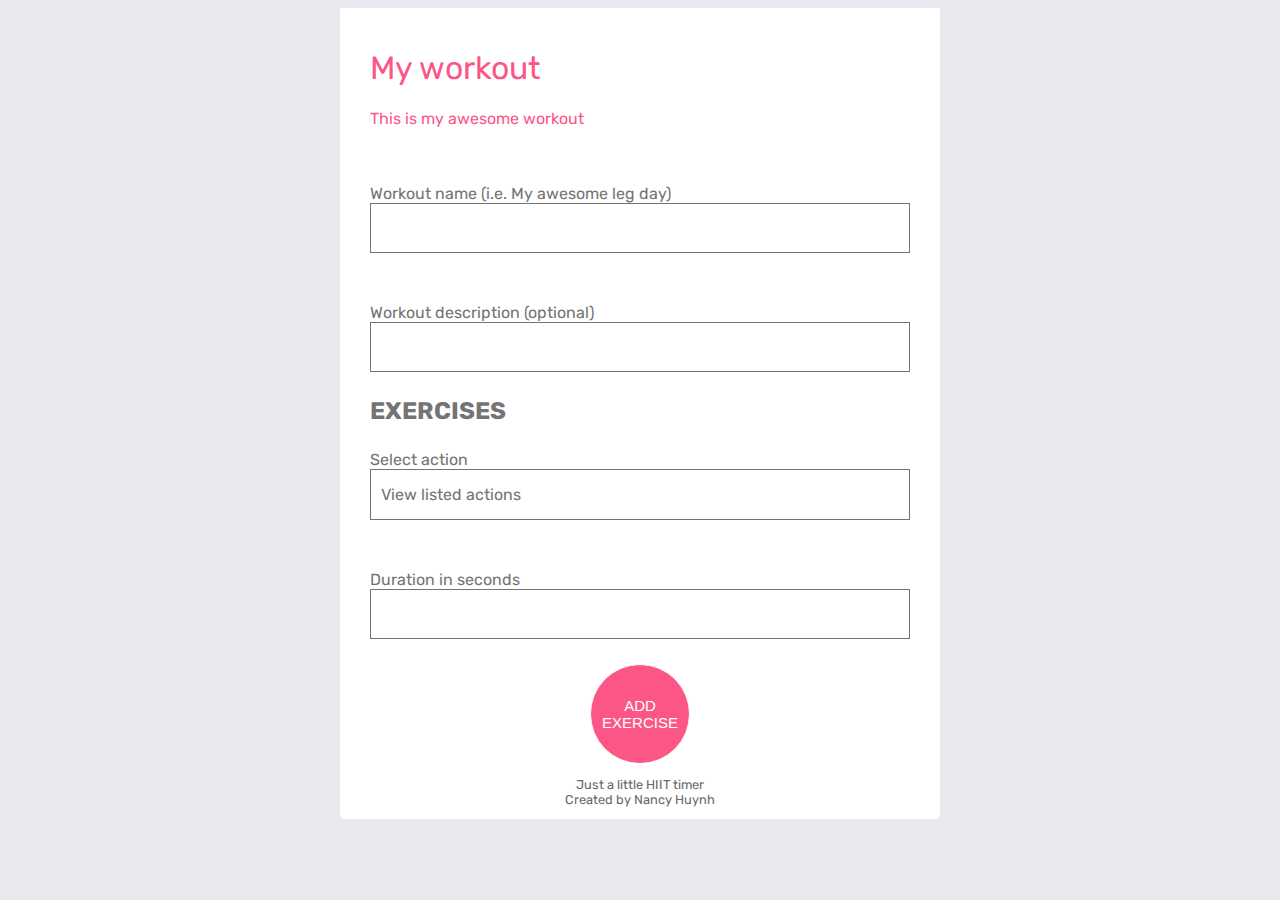
==== create.html @ faa1c872 "added interactions to custom workout form" ====
<!DOCTYPE html>
<html lang="en">
<head>
  <meta charset="UTF-8">
  <title>Create Workout</title>
  <link href="https://fonts.googleapis.com/css?family=Rubik:300,400&display=swap" rel="stylesheet">
  <link href="https://fonts.googleapis.com/css?family=Archivo+Narrow&display=swap" rel="stylesheet">
  <link href="https://fonts.googleapis.com/css?family=Telex&display=swap" rel="stylesheet">
  <link rel="stylesheet" href="style.css">
</head>
<body>
  <div class="wrapper">
    <div class="title">
      <h1>My workout</h1>
      <P>This is my awesome workout</P>
    </div>
    <div class="custom-workout-form">
      <div class="input-wrapper">
        <label for="workout-name">Workout name (i.e. My awesome leg day)</label>
        <input class="form-element" id="workout-name" />
      </div>
      <div class="input-wrapper">
        <label for="workout-description">Workout description (optional)</label>
        <input class="form-element" id="workout-description" />
      </div>
      <h2>Exercises</h2>
      <div class="dropdown">
        <span>Select action</span>
        <span class="dropdown-button form-element" tabindex="0">View listed actions</span>
        <!-- TO DO: add triangle icon to show dropdown -->
        <div class="dropdown-content">
          <input class="dropdown-search form-element" placeholder="Search..."/>
          <ul>
            <li class="dropdown-option" data-exercise="other">Add your own exercise</li>
            <li class="dropdown-option" data-exercise="0">Rest</li>
            <li class="dropdown-option" data-exercise="1">Bicep Curls</li>
            <li class="dropdown-option" data-exercise="2">Push-ups</li>
            <li class="dropdown-option" data-exercise="3">Lateral Shoulder Raises</li>
            <li class="dropdown-option" data-exercise="4">Dumbbell Rows, Left Arm</li>
            <li class="dropdown-option" data-exercise="5">Dumbbell Rows, Right Arm</li>
          </ul>
        </div>
      </div>
      <div class="input-wrapper">
        <label for="workout-duration">Duration in seconds</label>
        <input class="form-element" id="workout-duration" />
      </div>
      <button class="button add-exercise">add exercise</button>
    </div>
    <footer>
      <span>Just a little HIIT timer</span>
      <span>Created by Nancy Huynh</span>
    </footer>
  </div>
  
  <script>
    const dropdown = document.querySelector('.dropdown');
    const dropdownContent = document.querySelector('.dropdown-content');
    const dropdownButton = document.querySelector('.dropdown-button');
    
    const createOtherInput = () => {
      const input = document.createElement('input');
      const div = document.createElement('div');
      const label = document.createElement('label');
      div.classList.add('input-wrapper');
      div.setAttribute('id', 'other-exercise-wrapper');
      input.classList.add('form-element');
      input.setAttribute('id', 'other-exercise');
      label.setAttribute('for', 'other-exercise');
      label.textContent = "Exercise name";
      div.appendChild(label);
      div.appendChild(input);
      return div;
    }
        
    const handleDropdownButton = (e) => {
      if(!e.target.matches('.dropdown-button')) return;
      dropdown.classList.add('selected');
      dropdownContent.classList.toggle('show');
    }
    
    const handleOptions = (e) => {
      if(!e.target.matches('.dropdown-option')) return;
      const selected = e.target;
      dropdownButton.textContent = selected.textContent;
      
      let otherWrapper = document.querySelector('#other-exercise-wrapper');
      if(selected.dataset.exercise === "other") {
        if(!otherWrapper) {
          otherWrapper = createOtherInput();
          dropdown.after(otherWrapper);
        }
      otherWrapper.querySelector('input').focus();
      } 
      else {
        if(otherWrapper) {
          otherWrapper.parentNode.removeChild(otherWrapper);
        }
      }
      dropdownContent.classList.remove('show');
    }
    
    document.addEventListener('focusin', (e) => {
      if(e.target.matches('.dropdown-search')) return;
      dropdown.classList.remove('selected');
    });
    
    document.addEventListener('click', (e) => {
      if(e.target.matches('.dropdown-button')){
        handleDropdownButton(e);
        return;
      }
      
      if(e.target.matches('.dropdown-option')){
        handleOptions(e);
        return;
      }
      
      if(e.target.matches('.dropdown-search')) return;
      
      dropdownContent.classList.remove('show');
      dropdown.classList.remove('selected');
    });
  </script>
  
</body>
</html>
---- style.css ----
* {
  box-sizing: border-box;
}

body{
  font-family: 'Rubik', sans-serif;
  background-color: #EAE8EE;
  font-size: 16px;
}

.wrapper {
  background-color: white;
  border-radius: 5px;
  margin: auto;
  max-width: 600px;
  display: flex;
  flex-direction: column;
  justify-content: flex-start;
  align-items: stretch;
}

.error {
  display: none;
}

.error.active {
  display: block;
}

.title {
  padding: 20px 5% 15px 5%;
  color: #fb5686;
  background-color: white;
}

.title > * {
  font-weight: 400;
}

.title > button {
  display: block;
  margin: 0 auto;
}

.exercises {
  background-color: #f8f8f8;
  width: 100%;
  display: flex;
  flex-direction: column;
  align-items: center;
}

.action:first-child {
  margin-top: 40px;
}

.action {
  display: flex;
  flex-wrap: wrap;
  align-items: flex-start;
  background-color: white;
  border-radius: 5px;
  margin-bottom: 40px;
  width: 90%;
  padding: 20px;
}

.action h2 {
  font-family: 'Archivo Narrow', sans-serif;
  font-size: 20px;
  color: #747474;
  width: 100%;
}
.action span {
  font-family: 'Telex', sans-serif;
  text-transform: uppercase;
  color: #cecece;
  font-size: 14px;
  width: 100%;
}

.action.rest {
  padding: 5px 20px;
}

.action.rest h2 {
  color: #BBBBB6;
}

.start-button, .view-details-button {
  display: flex;
  flex-direction: row-reverse;
  width: 100%;
  background: transparent;
}

.view-details-button {
  height: 24px;
  background-image: url('data:image/svg+xml;utf8,<svg xmlns="http://www.w3.org/2000/svg" viewBox="0 0 24 24" fill="%23c5c5c5"><path d="M7.41 8.59L12 13.17l4.59-4.58L18 10l-6 6-6-6 1.41-1.41z"/><path fill="none" d="M0 0h24v24H0V0z"/></svg>');
  background-repeat: no-repeat;
  background-position: right;
  transform: rotateX(0deg);
  cursor: pointer;
}

.view-details-button.active {
  transform: rotateX(180deg);
}

.instruction {
/*  display: none;*/
  color: #747474;
}

.instruction.active {
  display: block;
}

.instruction img {
  width: 100%;
}

.start-button button{
  background-color: #fb5686;
  padding: 5px;
  font-size: 14px;
  color: white;
  text-transform: uppercase;
  border-radius: 5px;
  border: none;
  cursor: pointer;
}

#timer {
  visibility: hidden;
  position: fixed;
  max-width: 100%;
  width: 100%;
  height: 100vh;
  max-height: 100vh;
  margin: 0;
  top:0;
  left: 0;
  border-radius: 0;
  align-items: center;
  font-family: 'Rubik', sans-serif;
}

#timer .timerAction{
  flex: 1;
  color: #fb5686;
  font-size: 49px;
  font-weight: 600;
}

#timer .timerSeconds{
  flex: 1;
  color: black;
  font-size: 84px;
}

#timer .timerNextAction {
  flex: 1;
  color: #747474;
  font-size: 35px;
  font-weight: 300;
  text-transform: capitalize;
}

#pause {
  width: 290px;
  height: 290px;
  font-size: 3.25em;
}

.workout-ended #pause, 
.workout-ended #prev, 
.workout-ended #next {
  visibility: hidden;
}

.button {
  background-color: #fb5686;
  font-size: 1.25em;
  font-family: sans-serif;
  text-transform: uppercase;
  color: white;
  width: 100px;
  height: 100px;
  border-radius: 50%;
  border: solid 1px white;
  cursor: pointer;
  outline: none;
}

.button:hover {
  box-shadow: 0 4px 8px 0 rgba(0, 0, 0, 0.2), 0 6px 20px 0 rgba(0, 0, 0, 0.19);
  border: 0;
}

.button-wrap {
  flex: 2;
  display: flex; 
  flex-direction: row; 
  align-items: center; 
  justify-content: space-between; 
  min-width: 600px;
}

.control-button {
  background-repeat: no-repeat;
  background-color: white;
  border: none;
  cursor: pointer;
  width: 100px;
  height: 100px;
}

.close-button-wrap {
  width: 600px; 
  padding-top: 20px; 
  display:flex; 
  flex-direction: row; 
  justify-content:space-between;
}

.control-button:focus {
  outline-color: pink;
}

#prev {
  background-image: url('data:image/svg+xml;utf8,<svg xmlns="http://www.w3.org/2000/svg" viewBox="0 0 24 24" fill="%23c5c5c5"><path d="M15.41 7.41L14 6l-6 6 6 6 1.41-1.41L10.83 12z"/><path d="M0 0h24v24H0z" fill="none"/></svg>');
}

#next {
  background-image: url('data:image/svg+xml;utf8,<svg xmlns="http://www.w3.org/2000/svg" viewBox="0 0 24 24" fill="%23c5c5c5"><path d="M10 6L8.59 7.41 13.17 12l-4.58 4.59L10 18l6-6z"/><path d="M0 0h24v24H0z" fill="none"/></svg>');
}

#end {
  background-image: url('data:image/svg+xml;utf8,<svg xmlns="http://www.w3.org/2000/svg" viewBox="0 0 24 24" fill="%23c5c5c5"><path d="M19 6.41L17.59 5 12 10.59 6.41 5 5 6.41 10.59 12 5 17.59 6.41 19 12 13.41 17.59 19 19 17.59 13.41 12z" transform="scale(0.8) translate(3, 3)"/><circle cx="12" cy="12" r="10" stroke="%23c5c5c5" stroke-width="2" fill="none" /><path d="M0 0h24v24H0z" fill="none"/></svg>');
  width: 50px;
  height: 50px;
}

#restart {
  background-image: url('data:image/svg+xml;utf8,<svg xmlns="http://www.w3.org/2000/svg" viewBox="0 0 24 24" fill="%23c5c5c5"><path d="M14 12c0-1.1-.9-2-2-2s-2 .9-2 2 .9 2 2 2 2-.9 2-2zm-2-9c-4.97 0-9 4.03-9 9H0l4 4 4-4H5c0-3.87 3.13-7 7-7s7 3.13 7 7-3.13 7-7 7c-1.51 0-2.91-.49-4.06-1.3l-1.42 1.44C8.04 20.3 9.94 21 12 21c4.97 0 9-4.03 9-9s-4.03-9-9-9z"/></svg>');
  width: 50px;
  height: 50px;
}

footer {
  font-size: 0.8em;
  color: dimgray;
  margin: 1em 0;
  display: flex;
  flex-direction: column;
  align-items: center;
}

details {
  width: 100%;
}

details summary {
  list-style-type: none;
  display: flex;
  justify-content: flex-end;
  cursor: pointer;
  outline-color: pink;
}

details summary::-webkit-details-marker {
  display: none;
}

details summary button {
  background-color: transparent;
  border: none;
  cursor: pointer;
}

details summary svg {
  fill: #c5c5c5;
  transform: rotate(90deg);
}

details[open] summary svg{
  transform: rotate(-90deg);
}

/*
details summary::before {
  content: "⌄";
  position: absolute;
  top: -5px;
  right: 0;
}

details[open] summary::before {
  content: "–";
}*/

/**** Custom Workout Forms *****/

.form-element {
  padding: 15px 10px;
  border: solid 1px #747474;
  font-size: 16px;
}

.form-element:focus {
  border: solid 1px #fb5686;
  outline: none;
}

.custom-workout-form {
  color: #747474;
  width: 100%;
  display: flex;
  flex-direction: column;
  align-items: center;
}

.custom-workout-form > div {
  padding: 25px 0;
}

.custom-workout-form h2 {
  width: 90%;
  text-transform: uppercase;
  padding: 0;
  margin: 0;
}

.dropdown {
  width: 90%;
}

.dropdown.selected > * {
  border: solid 1px #fb5686;
}

.dropdown > * {
  border: solid 1px #747474;
}

.dropdown span:first-of-type {
  border: none;
}

.dropdown .dropdown-button {
  display: block;
/*  border-bottom: transparent;*/
}

.dropdown .dropdown-search {
  width: 100%;
  font-size: 16px;
  border: transparent;
  border-bottom: inherit;
}

.dropdown .dropdown-content {
  width: 100%;
  margin-top: 5px;
  display: none;
}

.dropdown .dropdown-content.show {
  display: block;
}

.dropdown-content ul {
  list-style-type: none;
  padding-left: 0px;
  margin: 0;
  height: 150px;
  overflow-y: auto;
}

.dropdown-content li {
  display: block;
  padding: 5px 10px;
  cursor: pointer;
}

.dropdown-content li:hover {
  background-color: lightpink;
}

.input-wrapper {
  width: 90%;
}

.input-wrapper > *{
  width: 100%;
}

.input-wrapper label{
  display: block;
}

button.add-exercise {
  font-size: 15px;
}
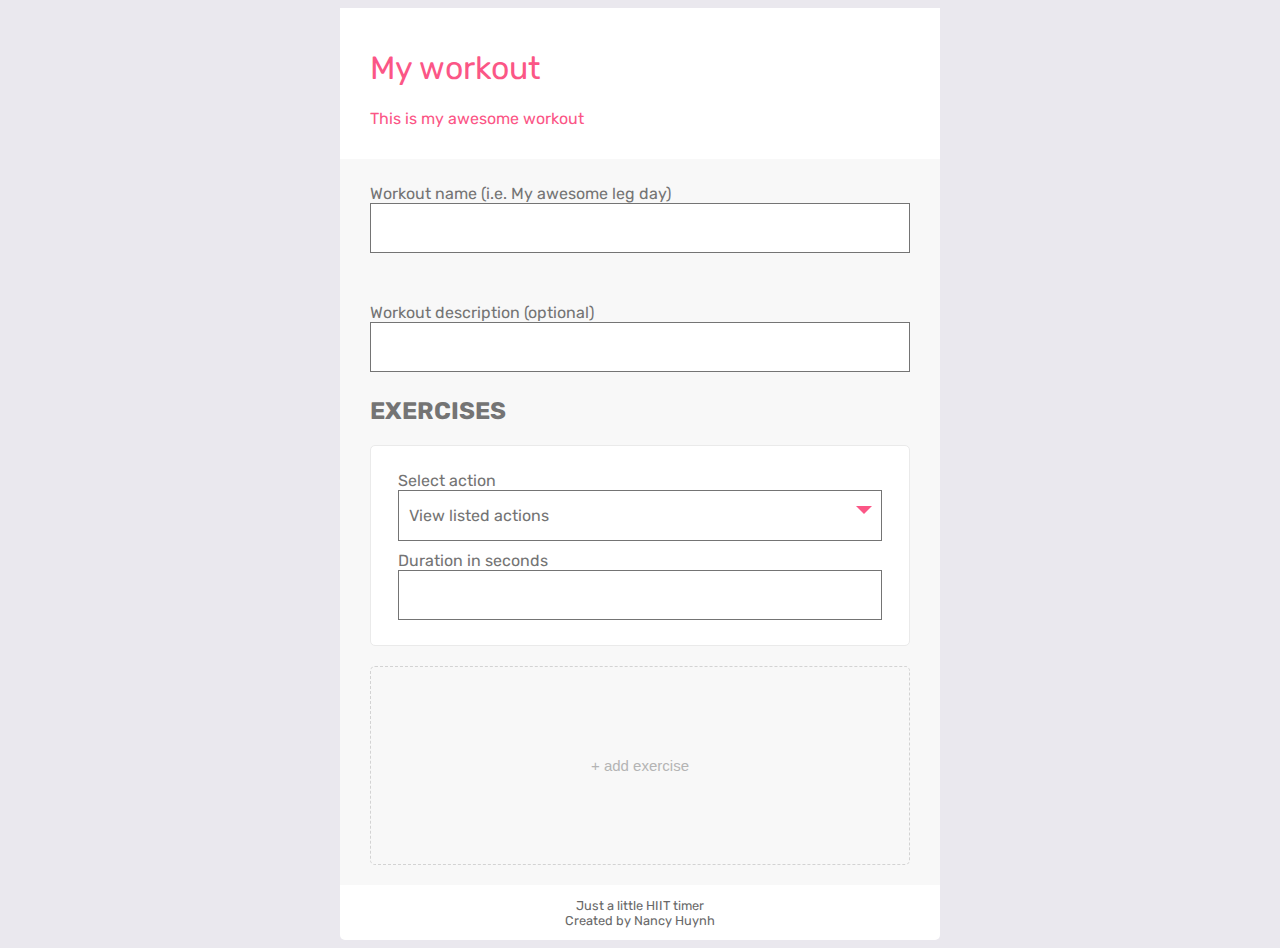
==== commit 89656138: "updated custom dropdowns in custom workout form" ====
--- a/create.html
+++ b/create.html
@@ -23,29 +23,29 @@
         <label for="workout-description">Workout description (optional)</label>
         <input class="form-element" id="workout-description" />
       </div>
-      <h2>Exercises</h2>
-      <div class="dropdown">
-        <span>Select action</span>
-        <span class="dropdown-button form-element" tabindex="0">View listed actions</span>
-        <!-- TO DO: add triangle icon to show dropdown -->
-        <div class="dropdown-content">
-          <input class="dropdown-search form-element" placeholder="Search..."/>
-          <ul>
-            <li class="dropdown-option" data-exercise="other">Add your own exercise</li>
-            <li class="dropdown-option" data-exercise="0">Rest</li>
-            <li class="dropdown-option" data-exercise="1">Bicep Curls</li>
-            <li class="dropdown-option" data-exercise="2">Push-ups</li>
-            <li class="dropdown-option" data-exercise="3">Lateral Shoulder Raises</li>
-            <li class="dropdown-option" data-exercise="4">Dumbbell Rows, Left Arm</li>
-            <li class="dropdown-option" data-exercise="5">Dumbbell Rows, Right Arm</li>
-          </ul>
+      <h2>Exercises</h2>      
+      <template id="dropdown-template">
+        <div class="exercise-inputs-wrapper">
+          <div class="dropdown">
+            <span>Select action</span>
+            <span class="dropdown-button form-element" tabindex="0">View listed actions</span>
+            <div class="dropdown-content">
+              <input class="dropdown-search form-element" placeholder="Search..."/>
+              <ul>
+                <li class="dropdown-option selected" data-exercise="other">Add your own exercise</li>
+                <li class="dropdown-option" data-exercise="0">Rest</li>
+              </ul>
+            </div>
+          </div>
+          <div class="input-wrapper workout-duration">
+            <label for="workout-duration">Duration in seconds</label>
+            <input class="form-element" id="workout-duration" />
+          </div>
         </div>
-      </div>
-      <div class="input-wrapper">
-        <label for="workout-duration">Duration in seconds</label>
-        <input class="form-element" id="workout-duration" />
-      </div>
-      <button class="button add-exercise">add exercise</button>
+      </template>
+      
+      
+      <button class="add-exercise">+ add exercise</button>
     </div>
     <footer>
       <span>Just a little HIIT timer</span>
@@ -53,56 +53,211 @@
     </footer>
   </div>
   
-  <script>
-    const dropdown = document.querySelector('.dropdown');
-    const dropdownContent = document.querySelector('.dropdown-content');
-    const dropdownButton = document.querySelector('.dropdown-button');
+  <script>    
+    let exercises = [];
+    const workoutForm = document.querySelector('.custom-workout-form')
+    
+    /**** UTILITY FUNCTIONS ****/
+    const getParentNode = (node, className) => {
+      let parent = node.parentNode;
+      if(parent.matches(`.${className}`)) {
+        return parent;
+      }
+      else if(parent.matches('body')) {
+        return false;
+      }
+      else {
+        return getParentNode(parent, className);
+      }
+    }
+    
+    const removeAllChildren = (node) => {
+      while(node.firstChild) {
+        node.removeChild(node.firstChild);
+      }
+    }
+    
+    const getNextSibling = (node, selector) => {
+      let sibling = node.nextElementSibling;
+      if (!selector) return sibling;
+      while (sibling) {
+        if (sibling.matches(selector)) return sibling;
+        sibling = sibling.nextElementSibling
+	     }
+    };
+    
+    const getListedExercises = async () => {
+      let feed = await fetch('feeds/exercises.json');
+//      console.log(feed.json());
+      return feed.json();
+    }
+    
+    /**** USER-RELATED FUNCTIONS ****/
+    const searchExercises = (query) => {
+      try {
+        const regex = new RegExp(query, 'gi');
+        return exercises.filter(exercise => exercise.match(regex));
+      }
+      catch(err) {
+        console.error(err);
+        return [];
+      }
+    }
+    
+    const saveWorkout = () => {
+      // save all exercises on the page
+      const exerciseDropdowns = document.querySelectorAll('.exercise-inputs-wrapper');
+      exerciseDropdowns.forEach(exerciseWrapper => {
+        let dropdown = exerciseWrapper.querySelector('.dropdown-button');
+        let exercise = dropdown.textContent === 'Add your own exercise' ? 
+                        dropdown.closest('.dropdown')
+                          .querySelector('.other-exercise-wrapper input')
+                          .value : 
+                        dropdown.textContent;
+        let duration = exerciseWrapper.querySelector('#workout-duration').value;
+        let id = dropdown.dataset.exercise;
+        
+        console.log({exercise, duration, id});
+      })
+      
+      // save to local storage
+    }
+    
+    /**** DOM MODIFICATION FUNCTIONS ****/
+    
+    const replicateDropdown = () => document.querySelector('#dropdown-template').content.cloneNode(true);
+    
+    const addDropdown = () => {
+      let addExerciseButton = document.querySelector('.add-exercise');
+      addExerciseButton.parentNode.insertBefore(replicateDropdown(), addExerciseButton);
+    }
+    
+    const fillDropdown = (exercisesList) => {
+//      const template = replicateDropdown();
+      const template = document.querySelector('#dropdown-template');
+      const list = template.content.querySelector('ul');
+      
+      const fragment = Object.entries(exercisesList)
+                          .reduce((fragment, [id, exercise]) => {
+                            let li = document.createElement('li');
+                            li.textContent = exercise.action;
+                            li.classList.add('dropdown-option');
+                            li.dataset.exercise = id;
+                            fragment.appendChild(li);
+                            return fragment;
+                          }, document.createDocumentFragment());      
+      
+      list.appendChild(fragment);
+    }
     
     const createOtherInput = () => {
       const input = document.createElement('input');
       const div = document.createElement('div');
       const label = document.createElement('label');
-      div.classList.add('input-wrapper');
-      div.setAttribute('id', 'other-exercise-wrapper');
+      div.classList.add('input-wrapper', 'other-exercise-wrapper');
       input.classList.add('form-element');
-      input.setAttribute('id', 'other-exercise');
-      label.setAttribute('for', 'other-exercise');
       label.textContent = "Exercise name";
       div.appendChild(label);
       div.appendChild(input);
       return div;
     }
-        
+    
+    const displayOptions = (optionsArray) => {      
+      return optionsArray.reduce((fragment, option, index) => {
+        let li = document.createElement('li');
+        li.classList.add('dropdown-option');
+        if(index === 0) li.classList.add('selected');
+        li.dataset.exercise = option === "Add your own exercise" ? "other" : 1; 
+        // TO DO: pull in exercise id from feed
+        li.textContent = option;
+        fragment.appendChild(li);
+        return fragment;
+      }, document.createDocumentFragment());
+    }
+
+    /**** EVENT HANDLER FUNCTIONS ****/    
+    
     const handleDropdownButton = (e) => {
       if(!e.target.matches('.dropdown-button')) return;
-      dropdown.classList.add('selected');
-      dropdownContent.classList.toggle('show');
+      const currentDropdown = getParentNode(e.target, 'dropdown');
+      currentDropdown.querySelector('.dropdown-content').classList.toggle('show');
+      currentDropdown.querySelector('.dropdown-search').focus();
+      currentDropdown.scrollIntoView({block: "start", inline: "nearest", behavior: 'smooth'});
+      
     }
     
     const handleOptions = (e) => {
       if(!e.target.matches('.dropdown-option')) return;
       const selected = e.target;
-      dropdownButton.textContent = selected.textContent;
-      
-      let otherWrapper = document.querySelector('#other-exercise-wrapper');
+      let currentDropdown = getParentNode(selected, 'dropdown');
+      let currentDropdownButton = currentDropdown.querySelector('.dropdown-button');
+      currentDropdownButton.textContent = selected.textContent;
+      currentDropdownButton.dataset.exercise = selected.dataset.exercise;
+      
+      let other = currentDropdown.querySelector('.other-exercise-wrapper');
       if(selected.dataset.exercise === "other") {
-        if(!otherWrapper) {
-          otherWrapper = createOtherInput();
-          dropdown.after(otherWrapper);
+        if(!other) {
+          other = createOtherInput()
+          currentDropdown.appendChild(other);
         }
-      otherWrapper.querySelector('input').focus();
-      } 
+        other.querySelector('input').focus();
+      }
       else {
-        if(otherWrapper) {
-          otherWrapper.parentNode.removeChild(otherWrapper);
+        if(other) other.parentNode.removeChild(other);
+        currentDropdown.querySelector('.dropdown-button').focus();
+      }
+      currentDropdown.querySelector('.dropdown-content').classList.remove('show');
+    }
+    
+    const handleAddExerciseButton = (e) => {
+      if(!e.target.matches('.add-exercise')) return;
+      addDropdown();
+    }
+    
+    const handleArrowKeys = (e) => {
+      if(!e.target.matches('.dropdown-search')) return;
+
+      if([40, 38].includes(e.keyCode)) { 
+        e.preventDefault();
+        let currentDropdown = getParentNode(e.target, 'dropdown');
+        let selected = currentDropdown.querySelector('.dropdown-content li.selected');
+//        console.log(currentDropdown.querySelector('ul').scrollTop);
+        if(selected && selected.nextElementSibling && e.keyCode === 40) { // down
+          selected.classList.remove('selected');
+          selected.nextElementSibling.classList.add('selected');
+          selected.scrollIntoView();
         }
-      }
-      dropdownContent.classList.remove('show');
+        if(selected && selected.previousElementSibling && e.keyCode === 38) { // up
+          selected.classList.remove('selected');
+          selected.previousElementSibling.classList.add('selected');
+          selected.previousElementSibling.scrollIntoView();
+        }
+        return;
+      }
+      
+      if(e.keyCode === 13) {
+        e.preventDefault();
+        let currentDropdown = getParentNode(e.target, 'dropdown');
+        let selected = currentDropdown.querySelector('.dropdown-content li.selected');
+        selected.click();
+        return;
+      }
+    }
+    
+    const handleSearchInput = (e) => {
+      if(!e.target.matches('.dropdown-search')) return;
+      if([40, 38, 13].includes(e.keyCode)) return;
+      
+      let list = displayOptions(searchExercises(e.target.value));
+      let dropdownList = getParentNode(e.target, 'dropdown')
+                              .querySelector('.dropdown-content ul');
+      removeAllChildren(dropdownList);
+      dropdownList.appendChild(list);
     }
     
     document.addEventListener('focusin', (e) => {
       if(e.target.matches('.dropdown-search')) return;
-      dropdown.classList.remove('selected');
+//      dropdown.classList.remove('selected'); // fix
     });
     
     document.addEventListener('click', (e) => {
@@ -118,9 +273,44 @@
       
       if(e.target.matches('.dropdown-search')) return;
       
-      dropdownContent.classList.remove('show');
-      dropdown.classList.remove('selected');
-    });
+      if(e.target.matches('.add-exercise')) {
+        handleAddExerciseButton(e);
+      }
+      
+//      dropdownContent.classList.remove('show'); //fix
+//      dropdown.classList.remove('selected');
+    });
+    
+    document.addEventListener('keyup', e => {
+      if(!e.target.matches('.dropdown-search')) return;
+      handleSearchInput(e);
+    });
+    
+    document.addEventListener('keydown', e => {
+      if(!e.target.matches('.dropdown-search')) return;
+      handleArrowKeys(e);
+    });
+    
+    workoutForm.addEventListener('mouseover', e => {
+      if(!e.target.matches('.dropdown-option')) return;
+      if(e.target.matches('.selected')) return;
+      e.target.closest('ul').querySelector('.selected').classList.remove('selected');
+      e.target.classList.add('selected');
+    });
+    
+    /**** INITIALIZE ****/
+    ;(function() {
+      getListedExercises()
+        .then(fillDropdown)
+        .then(addDropdown)
+        .then(() => {
+           exercises = [...document.querySelectorAll('.dropdown-content ul li')].map(li => li.textContent);
+      })
+//      addDropdown();
+      // use feed to get exercises
+      
+//      exercises = [...document.querySelectorAll('.dropdown-content ul li')].map(li => li.textContent);
+    })();
   </script>
   
 </body>
--- a/style.css
+++ b/style.css
@@ -319,6 +319,7 @@
   display: flex;
   flex-direction: column;
   align-items: center;
+  background-color: #f8f8f8;
 }
 
 .custom-workout-form > div {
@@ -334,14 +335,17 @@
 
 .dropdown {
   width: 90%;
-}
-
+  position: relative;
+}
+
+/*
 .dropdown.selected > * {
   border: solid 1px #fb5686;
 }
-
-.dropdown > * {
-  border: solid 1px #747474;
+*/
+
+.dropdown-content > * {
+  border: solid 1px #fb5686;
 }
 
 .dropdown span:first-of-type {
@@ -350,25 +354,45 @@
 
 .dropdown .dropdown-button {
   display: block;
-/*  border-bottom: transparent;*/
+  cursor: pointer;
+}
+
+.dropdown .dropdown-button:after {
+  /* add triangle to dropdown */
+  content: '';
+  position: absolute;
+  right: 10px;
+  border: 8px solid transparent;
+  border-color: #fb5686 transparent transparent transparent;
+}
+
+.dropdown .dropdown-option {
+  position: relative;
 }
 
 .dropdown .dropdown-search {
   width: 100%;
   font-size: 16px;
-  border: transparent;
+/*  border: transparent;*/
   border-bottom: inherit;
 }
 
 .dropdown .dropdown-content {
   width: 100%;
-  margin-top: 5px;
+  margin-top: 2px;
   display: none;
 }
 
 .dropdown .dropdown-content.show {
   display: block;
 }
+
+/*
+.dropdown-button:focus + .dropdown-content {
+  display: block;
+}
+*/
+
 
 .dropdown-content ul {
   list-style-type: none;
@@ -384,7 +408,7 @@
   cursor: pointer;
 }
 
-.dropdown-content li:hover {
+.dropdown-content li:hover, .dropdown-option.selected {
   background-color: lightpink;
 }
 
@@ -396,10 +420,43 @@
   width: 100%;
 }
 
+.input-wrapper.workout-duration {
+  padding-top: 10px;
+}
+
 .input-wrapper label{
   display: block;
+}
+
+.input-wrapper input{
+  color: grey;
 }
 
 button.add-exercise {
   font-size: 15px;
+  width: 90%; 
+  height: 199px; 
+  border: dashed 1px lightgrey; 
+  border-radius: 5px; 
+  margin-bottom: 20px; 
+  background-color: transparent; 
+  color: #b4b4b4;
+  cursor: pointer;
+  outline: none;
+}
+
+button.add-exercise:hover, button.add-exercise:focus {
+  box-shadow: 0 0 5px 0 rgba(0, 0, 0, 0.2);
+  font-size: 1.1em;
+}
+
+.exercise-inputs-wrapper {
+  border:solid 1px #eaeaea; 
+  border-radius: 5px; 
+  width: 90%; 
+  display: flex; 
+  flex-direction: column; 
+  align-items: center; 
+  background-color: white; 
+  margin: 20px 0;
 }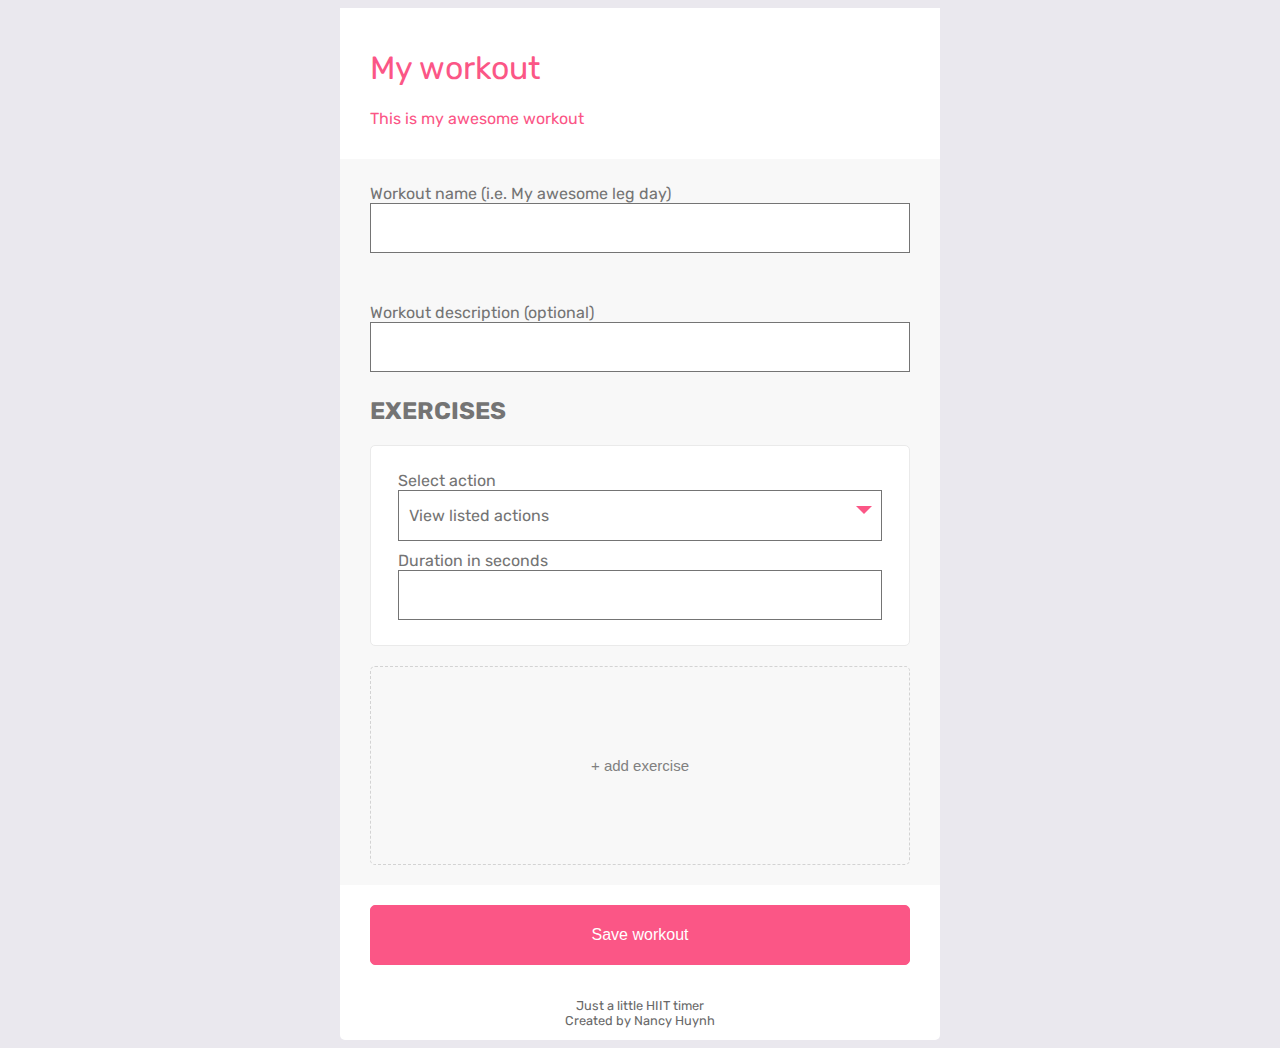
==== commit 22c2744d: "listing custom workouts" ====
--- a/create.html
+++ b/create.html
@@ -43,16 +43,17 @@
           </div>
         </div>
       </template>
-      
-      
       <button class="add-exercise">+ add exercise</button>
+    </div>
+    <div class="center-content wide-content">
+      <button class="save" onclick="saveWorkout()">Save workout</button>
     </div>
     <footer>
       <span>Just a little HIIT timer</span>
       <span>Created by Nancy Huynh</span>
     </footer>
   </div>
-  
+    
   <script>    
     let exercises = [];
     const workoutForm = document.querySelector('.custom-workout-form')
@@ -88,7 +89,6 @@
     
     const getListedExercises = async () => {
       let feed = await fetch('feeds/exercises.json');
-//      console.log(feed.json());
       return feed.json();
     }
     
@@ -104,23 +104,40 @@
       }
     }
     
-    const saveWorkout = () => {
-      // save all exercises on the page
+    const saveWorkout = () => { // save all exercises on the page
       const exerciseDropdowns = document.querySelectorAll('.exercise-inputs-wrapper');
+      let exerciseObjs = [];
       exerciseDropdowns.forEach(exerciseWrapper => {
         let dropdown = exerciseWrapper.querySelector('.dropdown-button');
-        let exercise = dropdown.textContent === 'Add your own exercise' ? 
+        let action = dropdown.textContent === 'Add your own exercise' ? 
                         dropdown.closest('.dropdown')
                           .querySelector('.other-exercise-wrapper input')
                           .value : 
                         dropdown.textContent;
-        let duration = exerciseWrapper.querySelector('#workout-duration').value;
-        let id = dropdown.dataset.exercise;
-        
-        console.log({exercise, duration, id});
-      })
-      
-      // save to local storage
+        let seconds = parseInt(exerciseWrapper.querySelector('#workout-duration').value);
+        let id = parseInt(dropdown.dataset.exercise);
+        exerciseObjs.push({ id, action, seconds });
+      });
+            
+      const customWorkouts = JSON.parse(localStorage.getItem('customWorkouts')) || {};
+      const newID = Math.max(...Object.keys(customWorkouts), -1) + 1;
+
+      const workoutObj = {
+        name: document.querySelector('#workout-name').value,
+        id: newID,
+        description: document.querySelector('#workout-description').value,
+        exercises: exerciseObjs,
+      }
+      
+      // save new workout
+      localStorage.setItem(`workout-${newID}`, JSON.stringify(workoutObj));
+      
+      // update list of custom workouts
+      const customWorkoutsUpdated = { ...customWorkouts };
+      customWorkoutsUpdated[newID] = document.querySelector('#workout-name').value;
+      localStorage.setItem('customWorkouts', JSON.stringify(customWorkoutsUpdated));
+      
+      return exerciseObjs;
     }
     
     /**** DOM MODIFICATION FUNCTIONS ****/
@@ -221,7 +238,6 @@
         e.preventDefault();
         let currentDropdown = getParentNode(e.target, 'dropdown');
         let selected = currentDropdown.querySelector('.dropdown-content li.selected');
-//        console.log(currentDropdown.querySelector('ul').scrollTop);
         if(selected && selected.nextElementSibling && e.keyCode === 40) { // down
           selected.classList.remove('selected');
           selected.nextElementSibling.classList.add('selected');
@@ -244,6 +260,13 @@
       }
     }
     
+    const handleSpaceKey = (e) => {
+      if(e.keyCode === 32) {
+        e.preventDefault();
+        e.target.closest('.dropdown').querySelector('.dropdown-content').classList.toggle('show');
+      }
+    }
+    
     const handleSearchInput = (e) => {
       if(!e.target.matches('.dropdown-search')) return;
       if([40, 38, 13].includes(e.keyCode)) return;
@@ -287,8 +310,14 @@
     });
     
     document.addEventListener('keydown', e => {
-      if(!e.target.matches('.dropdown-search')) return;
-      handleArrowKeys(e);
+      if(e.target.matches('.dropdown-search')) {
+        handleArrowKeys(e);
+        return;
+      }
+      if(e.target.matches('.dropdown-button')) {
+        handleSpaceKey(e);
+        return;
+      }
     });
     
     workoutForm.addEventListener('mouseover', e => {
@@ -305,6 +334,7 @@
         .then(addDropdown)
         .then(() => {
            exercises = [...document.querySelectorAll('.dropdown-content ul li')].map(li => li.textContent);
+          // TO DO: pull in exercise id from feed
       })
 //      addDropdown();
       // use feed to get exercises
--- a/style.css
+++ b/style.css
@@ -1,3 +1,10 @@
+:root {
+  --primary-color: #fb5686;
+  --font-color: #747474;
+  --hover-shadow: 0 0 5px 0 rgba(0, 0, 0, 0.2);
+  --heading-font: 'Archivo Narrow', sans-serif;
+}
+
 * {
   box-sizing: border-box;
 }
@@ -6,6 +13,24 @@
   font-family: 'Rubik', sans-serif;
   background-color: #EAE8EE;
   font-size: 16px;
+}
+
+a, a:visited {
+  color: var(--primary-color);
+}
+
+button {
+  cursor: pointer;
+}
+
+.center-content {
+  display: flex; 
+  justify-content: center;
+}
+
+.wide-content {
+  width: 100%; 
+  margin: 20px 0;
 }
 
 .wrapper {
@@ -50,6 +75,26 @@
   align-items: center;
 }
 
+.exercises h2 {
+  font-family: var(--heading-font);
+  text-transform: uppercase;
+  width: 90%;
+  font-size: 24px;
+}
+
+.exercises h2 + p {
+  color: var(--font-color);
+  width: 90%;
+}
+
+h2#your-workouts {
+  color: var(--primary-color);
+}
+
+h2#premade-workouts {
+  color: var(--font-color);
+}
+
 .action:first-child {
   margin-top: 40px;
 }
@@ -57,7 +102,7 @@
 .action {
   display: flex;
   flex-wrap: wrap;
-  align-items: flex-start;
+  align-items: center;
   background-color: white;
   border-radius: 5px;
   margin-bottom: 40px;
@@ -440,7 +485,8 @@
   border-radius: 5px; 
   margin-bottom: 20px; 
   background-color: transparent; 
-  color: #b4b4b4;
+/*  color: #b4b4b4;*/
+  color: grey;
   cursor: pointer;
   outline: none;
 }
@@ -459,4 +505,28 @@
   align-items: center; 
   background-color: white; 
   margin: 20px 0;
+}
+
+button.save {
+  background-color: var(--primary-color); 
+  width:90%; 
+  border-radius: 5px; 
+  color: white; 
+  border: solid 1px #fb5686; 
+  padding: 20px; 
+  font-size: 1em;
+  outline-color: var(--primary-color);
+}
+
+button.save:hover, button.save:focus {
+  box-shadow: var(--hover-shadow);
+}
+
+.right-chevron {
+  background-image: url('data:image/svg+xml;utf8,<svg xmlns="http://www.w3.org/2000/svg" viewBox="0 0 24 24" fill="%23c5c5c5"><path d="M10 6L8.59 7.41 13.17 12l-4.58 4.59L10 18l6-6z"/><path d="M0 0h24v24H0z" fill="none"/></svg>');
+  background-repeat: no-repeat;
+  background-position: right;
+  width: 60px;
+  height: 60px;
+  border: none;
 }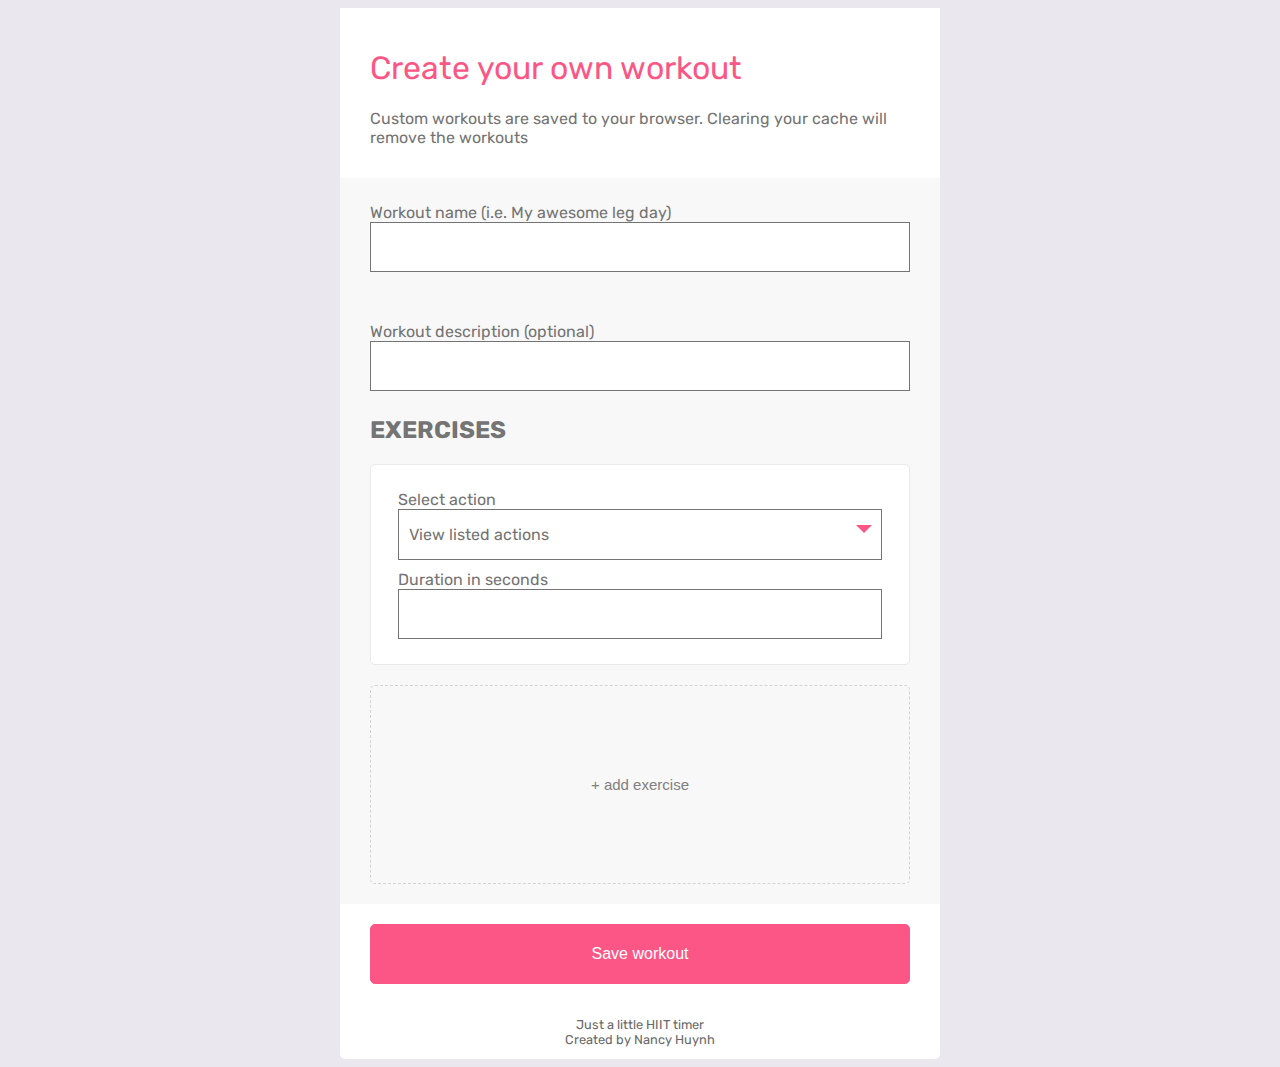
==== commit 2e20dd62: "leverage constraint validation API for validation in creating custom workouts" ====
--- a/create.html
+++ b/create.html
@@ -11,43 +11,47 @@
 <body>
   <div class="wrapper">
     <div class="title">
-      <h1>My workout</h1>
-      <P>This is my awesome workout</P>
+      <h1>Create your own workout</h1>
+      <p>Custom workouts are saved to your browser. Clearing your cache will remove the workouts</p>
     </div>
-    <div class="custom-workout-form">
-      <div class="input-wrapper">
-        <label for="workout-name">Workout name (i.e. My awesome leg day)</label>
-        <input class="form-element" id="workout-name" />
-      </div>
-      <div class="input-wrapper">
-        <label for="workout-description">Workout description (optional)</label>
-        <input class="form-element" id="workout-description" />
-      </div>
-      <h2>Exercises</h2>      
-      <template id="dropdown-template">
-        <div class="exercise-inputs-wrapper">
-          <div class="dropdown">
-            <span>Select action</span>
-            <span class="dropdown-button form-element" tabindex="0">View listed actions</span>
-            <div class="dropdown-content">
-              <input class="dropdown-search form-element" placeholder="Search..."/>
-              <ul>
-                <li class="dropdown-option selected" data-exercise="other">Add your own exercise</li>
-                <li class="dropdown-option" data-exercise="0">Rest</li>
-              </ul>
+<!--    <form onsubmit="saveWorkout()" class="validate">-->
+    <form class="validate">
+      <div class="custom-workout-form">
+        <div class="input-wrapper">
+          <label for="workout-name">Workout name (i.e. My awesome leg day)</label>
+          <input type="text" class="form-element" id="workout-name" required />
+        </div>
+        <div class="input-wrapper">
+          <label for="workout-description">Workout description (optional)</label>
+          <input class="form-element" id="workout-description" />
+        </div>
+        <h2>Exercises</h2>      
+        <template id="dropdown-template">
+          <div class="exercise-inputs-wrapper">
+            <div class="dropdown">
+              <span>Select action</span>
+              <span class="dropdown-button form-element" tabindex="0">View listed actions</span>
+              <div class="dropdown-content">
+                <input class="dropdown-search form-element" placeholder="Search..."/>
+                <ul>
+                  <li class="dropdown-option selected" data-exercise="other">Add your own exercise</li>
+                  <li class="dropdown-option" data-exercise="0">Rest</li>
+                </ul>
+              </div>
+            </div>
+            <div class="input-wrapper workout-duration">
+              <label for="workout-duration">Duration in seconds</label>
+              <input type="number" min="0" pattern="^[0-9]" class="form-element" title="Enter a duration in seconds greater than 0." id="workout-duration" required/>
+              <!-- TO DO: review id attribute needs; there can be multiple duration inputs -->
             </div>
           </div>
-          <div class="input-wrapper workout-duration">
-            <label for="workout-duration">Duration in seconds</label>
-            <input class="form-element" id="workout-duration" />
-          </div>
-        </div>
-      </template>
-      <button class="add-exercise">+ add exercise</button>
-    </div>
-    <div class="center-content wide-content">
-      <button class="save" onclick="saveWorkout()">Save workout</button>
-    </div>
+        </template>
+        <button type="button" class="add-exercise">+ add exercise</button>
+      </div>
+      <div class="center-content wide-content">
+        <button type="submit" class="save">Save workout</button>
+      </div>
+    </form>
     <footer>
       <span>Just a little HIIT timer</span>
       <span>Created by Nancy Huynh</span>
@@ -59,6 +63,146 @@
     const workoutForm = document.querySelector('.custom-workout-form')
     
     /**** UTILITY FUNCTIONS ****/
+    
+    const inputHasError = (field) => {
+      // Don't validate submits, buttons, file and reset inputs, and disabled fields
+      if (field.disabled || field.type === 'file' || field.type === 'reset' || field.type === 'submit' || field.type === 'button') return;
+
+      // Get validity object
+      var validity = field.validity;
+
+      // If valid, return null
+      if (validity.valid) return;
+      
+      // If field is required and empty
+      if (validity.valueMissing) return 'Please fill out this field.';
+      
+      // If not the right type
+      if (validity.typeMismatch) return 'Please use the correct input type.';
+
+      // If too short
+      if (validity.tooShort) return 'Please lengthen this text.';
+
+      // If too long
+      if (validity.tooLong) return 'Please shorten this text.';
+
+      // If number input isn't a number
+      if (validity.badInput) return 'Please enter a number.';
+
+      // If a number value doesn't match the step interval
+      if (validity.stepMismatch) return 'Please select a valid value.';
+
+      // If a number field is over the max
+      if (validity.rangeOverflow) return 'Please select a smaller value.';
+
+      // If a number field is below the min
+      if (validity.rangeUnderflow) return 'Please select a larger value.';
+
+      // If pattern doesn't match
+      if (validity.patternMismatch) return 'Please match the requested format.';
+
+      // If all else fails, return a generic catchall error
+      return 'The value you entered for this field is invalid.';
+    }
+    
+    const showError = (field, errorMessage) => {
+      field.classList.add('error', 'active');
+      let span;
+      if(field.nextElementSibling === null || !field.nextSibling.matches('.error-message')){
+        span = document.createElement('span');
+        span.classList.add('error-message');
+        field.parentNode.insertBefore(span, field.nextSibling);
+      } else {
+        span = field.nextSibling;
+      }
+        span.innerHTML = `${errorMessage} 
+            <br />${field.title ? field.title : ''}`;
+    }
+    
+    const removeError = (field) => {
+      field.classList.remove('error', 'active');
+      if(field.nextElementSibling !== null && field.nextElementSibling.matches('.error-message')){
+        field.nextElementSibling.style.display = 'none';
+      }
+    }
+    
+    // Look into using Constraint Validation API
+    //https://developer.mozilla.org/en-US/docs/Learn/Forms/Form_validation
+    const checkInput = (check) => {
+      /**
+        check = { element: DOM element,
+                  required: true or false,
+                  validation: 'number' or 'text',
+                  regex: RegExp object or string}
+        check that it is not View listed actions with expression:
+          ^((?!View listed actions).)*$
+      **/
+      
+      // helper: check is number
+      const isNumber = (n) => typeof n == 'number' && !isNaN(n) && isFinite(n);
+      
+      // helper: check if value matches regular expression
+      const matchesRegex = (value, regex) => {
+        if (!regex) return true;
+        if (regex instanceof RegExp) return regex.test(value);
+        let newRegex = new RegExp(regex);
+        return newRegex.test(value);
+      }
+      
+      // validate value against type (number or text)
+      const validate = (value, validationType, regex) => {
+        switch(validationType){
+          case 'number':
+            return isNumber(parseInt(value)) && matchesRegex(value, regex);
+            break;
+          case 'text':
+            return typeof value == "string" && matchesRegex(value, regex);
+            break;
+          case undefined:
+            return true;
+            break;
+          default:
+            return false;
+        }
+      }
+      
+      // grab value from DOM element
+      let value = check.element.value || check.element.textContent;
+      
+      // check the value of the DOM element matches the criteria:
+      
+      // required field has content, validate against type and regex if available
+      if(check.required && value.trim().length > 0) {
+        return validate(value, check.validation, check.regex);
+      } 
+      // empty required fields return false
+      else if(check.required && value.trim().length === 0) {
+        return false;
+      }
+      // non-required field has content: validate against type and regex if available
+      else if(value.trim() !== "") {
+          return validate(value, check.validation, check.regex);
+      }
+      // non-required field is empty return true;
+      else {
+          return true;
+      }
+    }
+    
+    
+    const totalWorkoutDuration = (workout = []) => {
+      const duration = workout.reduce((total, exercise) => {
+                          if(exercise.action.toLowerCase() === "rest"){
+                            total.rest += exercise.seconds; // / 60;
+                          } else {
+                            total.on += exercise.seconds; // / 60;
+                          }
+                          return total;
+                      }, {rest: 0, on: 0});
+      duration.total = duration.on + duration.rest;
+      return duration;
+    }
+    
     const getParentNode = (node, className) => {
       let parent = node.parentNode;
       if(parent.matches(`.${className}`)) {
@@ -96,7 +240,7 @@
     const searchExercises = (query) => {
       try {
         const regex = new RegExp(query, 'gi');
-        return exercises.filter(exercise => exercise.match(regex));
+        return exercises.filter(exercise => exercise['exercise'].match(regex));
       }
       catch(err) {
         console.error(err);
@@ -105,6 +249,8 @@
     }
     
     const saveWorkout = () => { // save all exercises on the page
+      
+      
       const exerciseDropdowns = document.querySelectorAll('.exercise-inputs-wrapper');
       let exerciseObjs = [];
       exerciseDropdowns.forEach(exerciseWrapper => {
@@ -116,6 +262,8 @@
                         dropdown.textContent;
         let seconds = parseInt(exerciseWrapper.querySelector('#workout-duration').value);
         let id = parseInt(dropdown.dataset.exercise);
+        //TO DO: validate the fields
+        
         exerciseObjs.push({ id, action, seconds });
       });
             
@@ -133,12 +281,14 @@
       localStorage.setItem(`workout-${newID}`, JSON.stringify(workoutObj));
       
       // update list of custom workouts
-      const customWorkoutsUpdated = { ...customWorkouts };
-      customWorkoutsUpdated[newID] = document.querySelector('#workout-name').value;
-      localStorage.setItem('customWorkouts', JSON.stringify(customWorkoutsUpdated));
+      let duration = totalWorkoutDuration(exerciseObjs);
+      
+      customWorkouts[newID] = {name: document.querySelector('#workout-name').value, rest: duration.rest, on: duration.on};
+      
+      localStorage.setItem('customWorkouts', JSON.stringify(customWorkouts));
       
       return exerciseObjs;
-    }
+    } // end saveWorkout()
     
     /**** DOM MODIFICATION FUNCTIONS ****/
     
@@ -184,9 +334,8 @@
         let li = document.createElement('li');
         li.classList.add('dropdown-option');
         if(index === 0) li.classList.add('selected');
-        li.dataset.exercise = option === "Add your own exercise" ? "other" : 1; 
-        // TO DO: pull in exercise id from feed
-        li.textContent = option;
+        li.dataset.exercise = option.exercise === "Add your own exercise" ? "other" : option.id;
+        li.textContent = option.exercise;
         fragment.appendChild(li);
         return fragment;
       }, document.createDocumentFragment());
@@ -327,19 +476,42 @@
       e.target.classList.add('selected');
     });
     
+    document.addEventListener('submit', e => {
+      const fields = e.target.elements;
+      let hasErrors = false;
+      [...fields].forEach(field => {
+        let errorMessage = inputHasError(field);
+        if(errorMessage) {
+          showError(field, errorMessage);
+          hasErrors = true;
+        } else {
+          removeError(field);
+        }
+      });
+      
+      // check the custom dropdown here
+      
+      if(hasErrors) {
+        e.preventDefault();
+      }
+      else {
+        saveWorkout();
+      }
+    })
+    
     /**** INITIALIZE ****/
     ;(function() {
       getListedExercises()
         .then(fillDropdown)
         .then(addDropdown)
         .then(() => {
-           exercises = [...document.querySelectorAll('.dropdown-content ul li')].map(li => li.textContent);
-          // TO DO: pull in exercise id from feed
-      })
-//      addDropdown();
-      // use feed to get exercises
-      
-//      exercises = [...document.querySelectorAll('.dropdown-content ul li')].map(li => li.textContent);
+           exercises = [...document.querySelectorAll('.dropdown-content ul li')].map(li => ({id: li.dataset.exercise, exercise: li.textContent}));
+        })
+        .then(() => {
+          document.querySelectorAll('.validate').forEach(form => {
+            form.setAttribute('novalidate', '');
+          });
+        })
     })();
   </script>
   
--- a/style.css
+++ b/style.css
@@ -65,6 +65,10 @@
 .title > button {
   display: block;
   margin: 0 auto;
+}
+
+.title > p {
+  color: var(--font-color);
 }
 
 .exercises {
@@ -529,4 +533,16 @@
   width: 60px;
   height: 60px;
   border: none;
+}
+
+.error {
+  border: solid 2px red;
+}
+
+.error-message {
+  width: 100%;
+  display: block;
+  padding: 5px;
+  background-color: red;
+  color: white;
 }